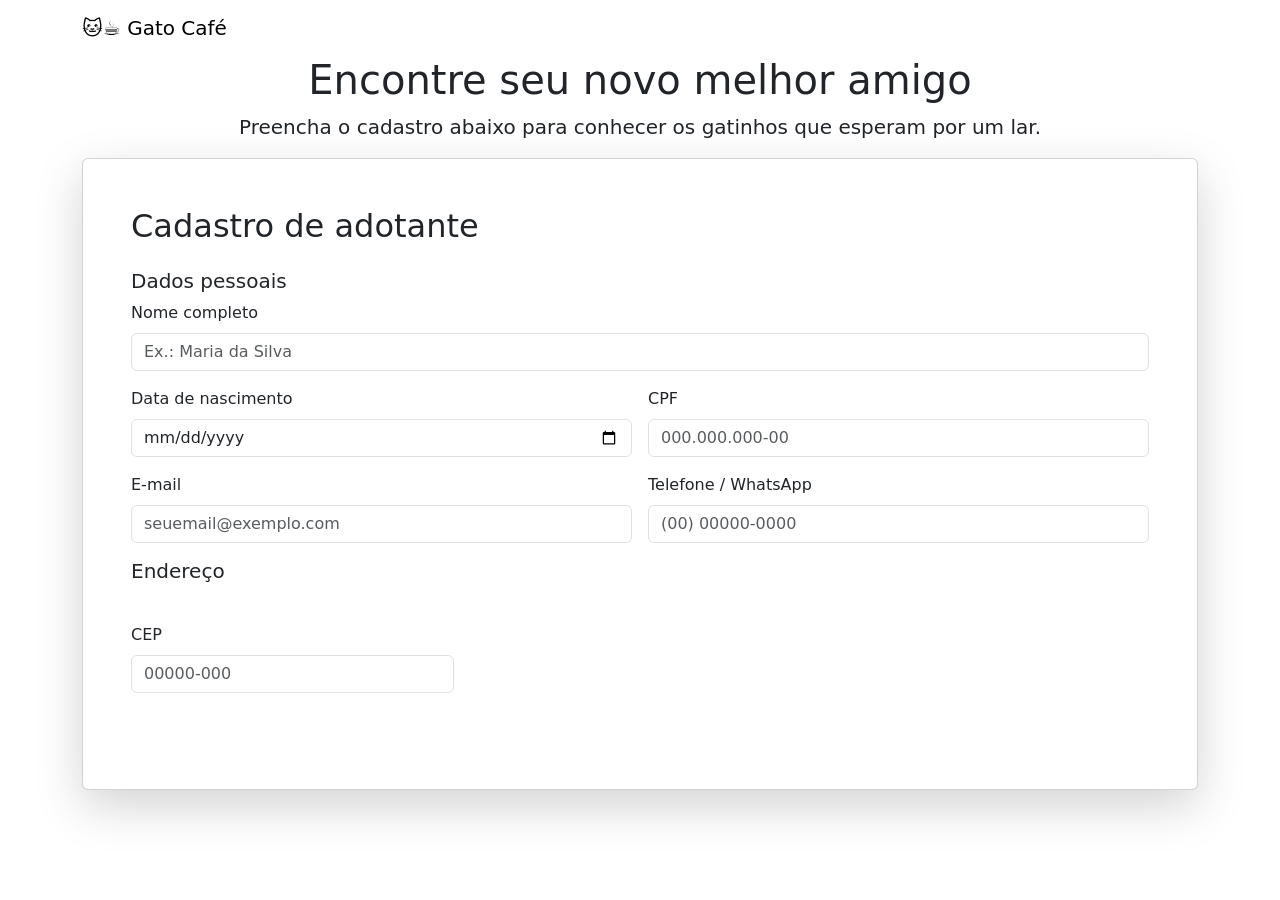
==== index.html @ 64e8be70 "html - gato cafe" ====
<!DOCTYPE html>
<html lang="pt-BR">

<head>
    <meta charset="UTF-8">
    <meta name="viewport" content="width=device-width, initial-scale=1">
    <title>Cadastro para Adoção | Gato Café</title>

    <link href="https://cdn.jsdelivr.net/npm/bootstrap@5.3.3/dist/css/bootstrap.min.css" rel="stylesheet">
    <link href="https://fonts.googleapis.com/css2?family=Fredoka:wght@400;600&family=Nunito:wght@400;600&display=swap"
        rel="stylesheet">
    <link href="css/style.css" rel="stylesheet">
</head>

<body>

    <!-- MENU -->
    <nav class="navbar navbar-expand-lg menu-cafe">
        <div class="container">
            <a class="navbar-brand" href="#">🐱☕ Gato Café</a>
        </div>
    </nav>

    <!-- BANNER DO TOPO -->
    <header class="banner-topo text-center">
        <div class="container">
            <h1>Encontre seu novo melhor amigo</h1>
            <p class="lead">Preencha o cadastro abaixo para conhecer os gatinhos que esperam por um lar.</p>
        </div>
    </header>

    <!-- FORMULÁRIO -->
    <main class="container pb-5">
        <div class="card cartao-cafe shadow-lg">
            <div class="card-body p-4 p-md-5">
                <h2 class="mb-4">Cadastro de adotante</h2>

                <form id="formCadastro" novalidate>

                    <h5 class="secao">Dados pessoais</h5>
                    <div class="row g-3 mb-4">
                        <div class="col-12">
                            <label for="nome" class="form-label">Nome completo</label>
                            <input type="text" id="nome" class="form-control" placeholder="Ex.: Maria da Silva">
                            <div class="invalid-feedback"></div>
                        </div>

                        <div class="col-md-6">
                            <label for="nascimento" class="form-label">Data de nascimento</label>
                            <input type="date" id="nascimento" class="form-control">
                            <div class="invalid-feedback"></div>
                        </div>

                        <div class="col-md-6">
                            <label for="cpf" class="form-label">CPF</label>
                            <input type="text" id="cpf" class="form-control" placeholder="000.000.000-00"
                                maxlength="14">
                            <div class="invalid-feedback"></div>
                        </div>

                        <div class="col-md-6">
                            <label for="email" class="form-label">E-mail</label>
                            <input type="email" id="email" class="form-control" placeholder="seuemail@exemplo.com">
                            <div class="invalid-feedback"></div>
                        </div>

                        <div class="col-md-6">
                            <label for="telefone" class="form-label">Telefone / WhatsApp</label>
                            <input type="text" id="telefone" class="form-control" placeholder="(00) 00000-0000"
                                maxlength="15">
                            <div class="invalid-feedback"></div>
                        </div>

                        <h5 class="secao">Endereço</h5>
                        <div class="row g-3 mb-4">
                            <div class="col-md-4">
                                <label for="cep" class="form-label">CEP</label>
                                <input type="text" id="cep" class="form-control" placeholder="00000-000" maxlength="9">
                                <div class="invalid-feedback"></div>
                            </div>

                            
                        </div>
                    </div>
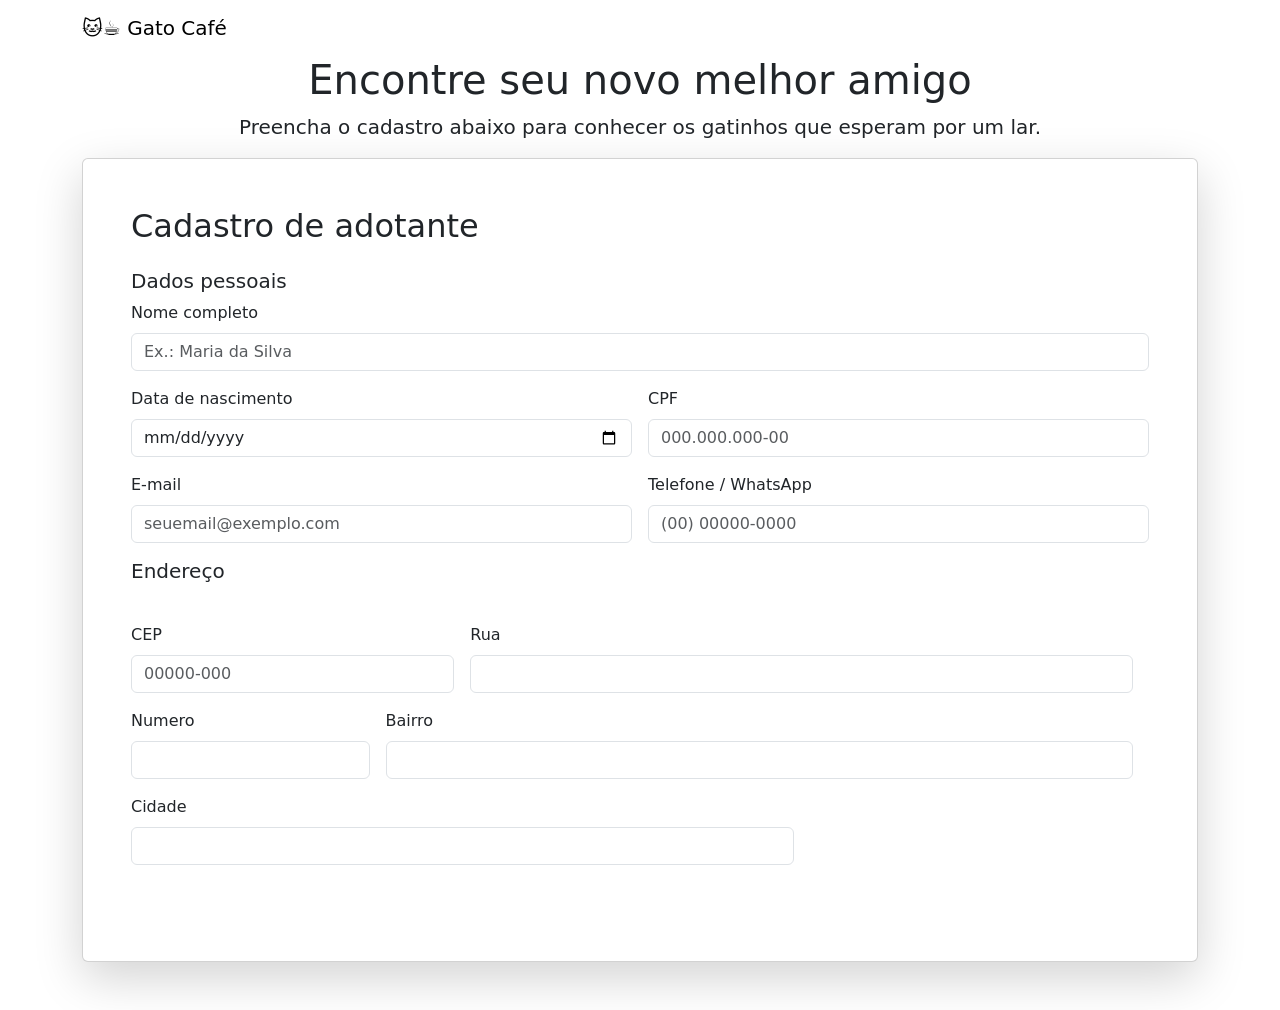
==== commit 816f923a: "html - mudei mais coisas" ====
--- a/index.html
+++ b/index.html
@@ -79,6 +79,30 @@
                                 <div class="invalid-feedback"></div>
                             </div>
 
+                            <div class="col-md-8">
+                                <label for="rua" class="form-label">Rua</label>
+                                <input type="text" id="rua" class="form-control">
+                                <div class="invalid-feedback"></div>
+                            </div>
+
+                            <div class="col-md-3">
+                                <label for="numero" class="form-label">Numero</label>
+                                <input type="text" id="numero" class="form-control">
+                                <div class="invalid-feedback"></div>
+                            </div>
+
+                            <div class="col-md-9">
+                                <label for="bairro" class="form-label">Bairro</label>
+                                <input type="text" id="bairro" class="form-control">
+                                <div class="invalid-feedback"></div>
+                            </div>
+
+                            <div class="col-md-8">
+                                <label for="cidade" class="form-label">Cidade</label>
+                                <input type="text" id="cidade" class="form-control">
+                                <div class="invalid-feedback"></div>
+                            </div>
+
                             
                         </div>
                     </div>
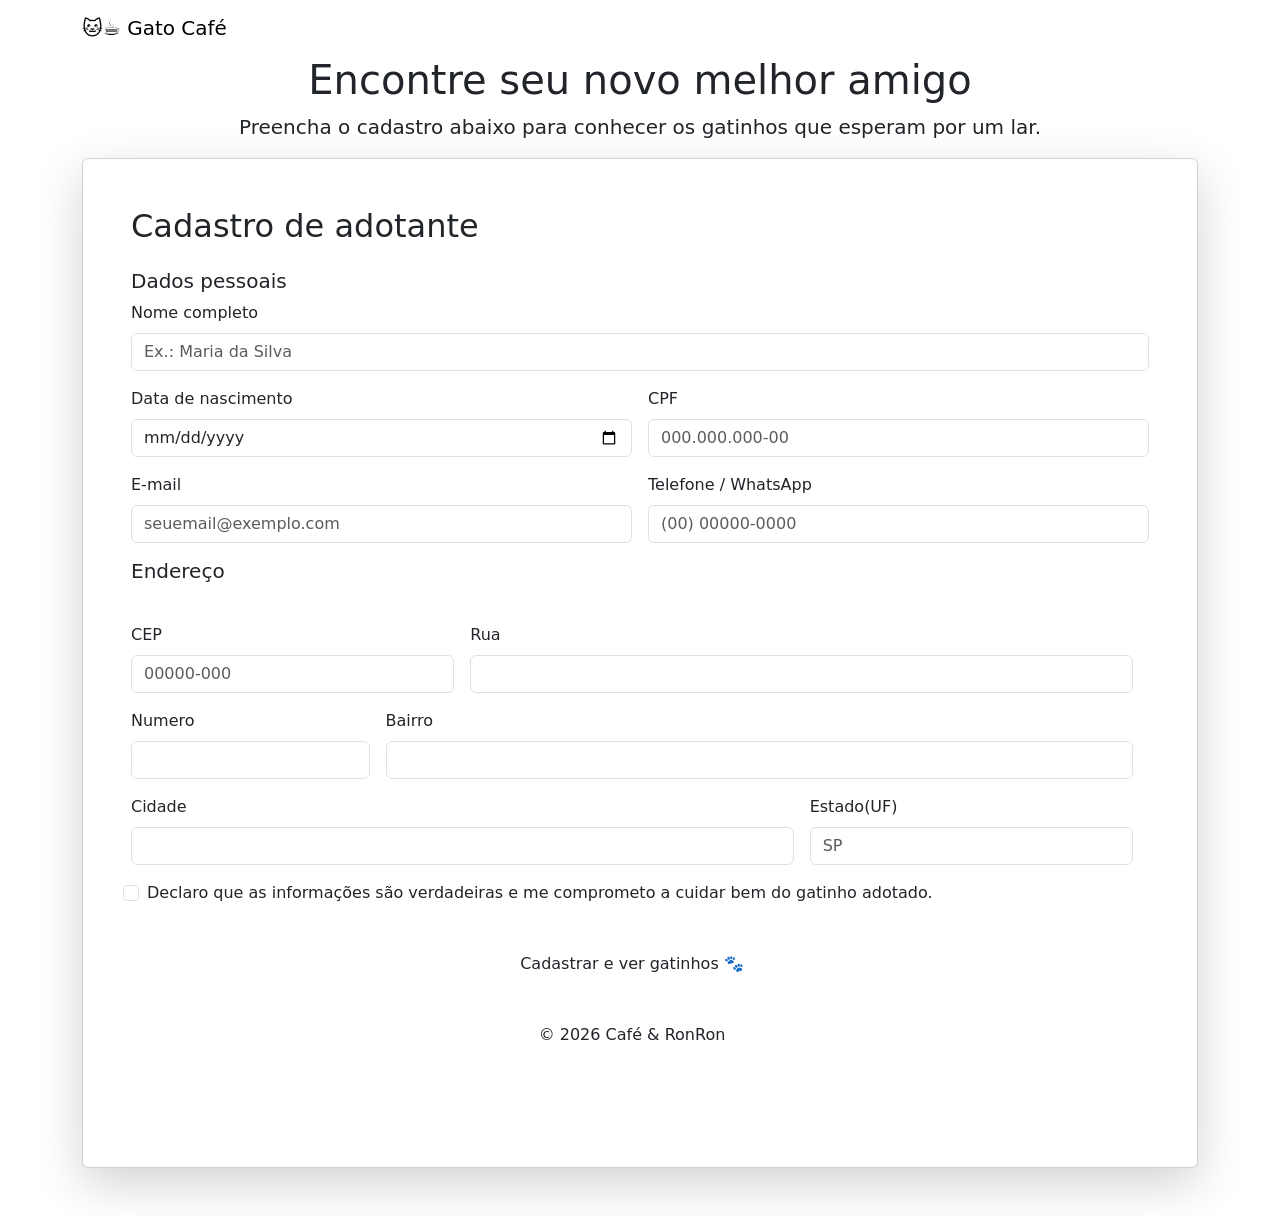
==== commit 041fde15: "fiz o formulario de cadastro" ====
--- a/index.html
+++ b/index.html
@@ -103,6 +103,27 @@
                                 <div class="invalid-feedback"></div>
                             </div>
 
+                            <div class="col-md-4">
+                                <label for="estado" class="form-label">Estado(UF)</label>
+                                <input type="text" id="estado" class="form-control" maxlength="2" placeholder="SP">
+                                <div class="invalid-feedback"></div>
+                            </div>
+
+                            <div class="form-check mb-4">
+                                <input class="form-check-input" type="checkbox" id="termo">
+                                <label class="form-check-label" form="termo">
+                                    Declaro que as informações são verdadeiras e me comprometo a cuidar bem do gatinho
+                                    adotado.
+                                </label>
+                                <div class="invalid-feedback">Você precisa aceitar para continuar!</div>
+                            </div>
                             
-                        </div>
-                    </div>+                            <button type="submit" class="btn botao-cafe btn-lh w100">Cadastrar e ver gatinhos 🐾</button>
+
+                            <footer class="text-center py-4 rodape-cafe">
+                                  © 2026 Café & RonRon
+                            </footer>
+                </form>
+            </div>
+        </div>
+    </main>
